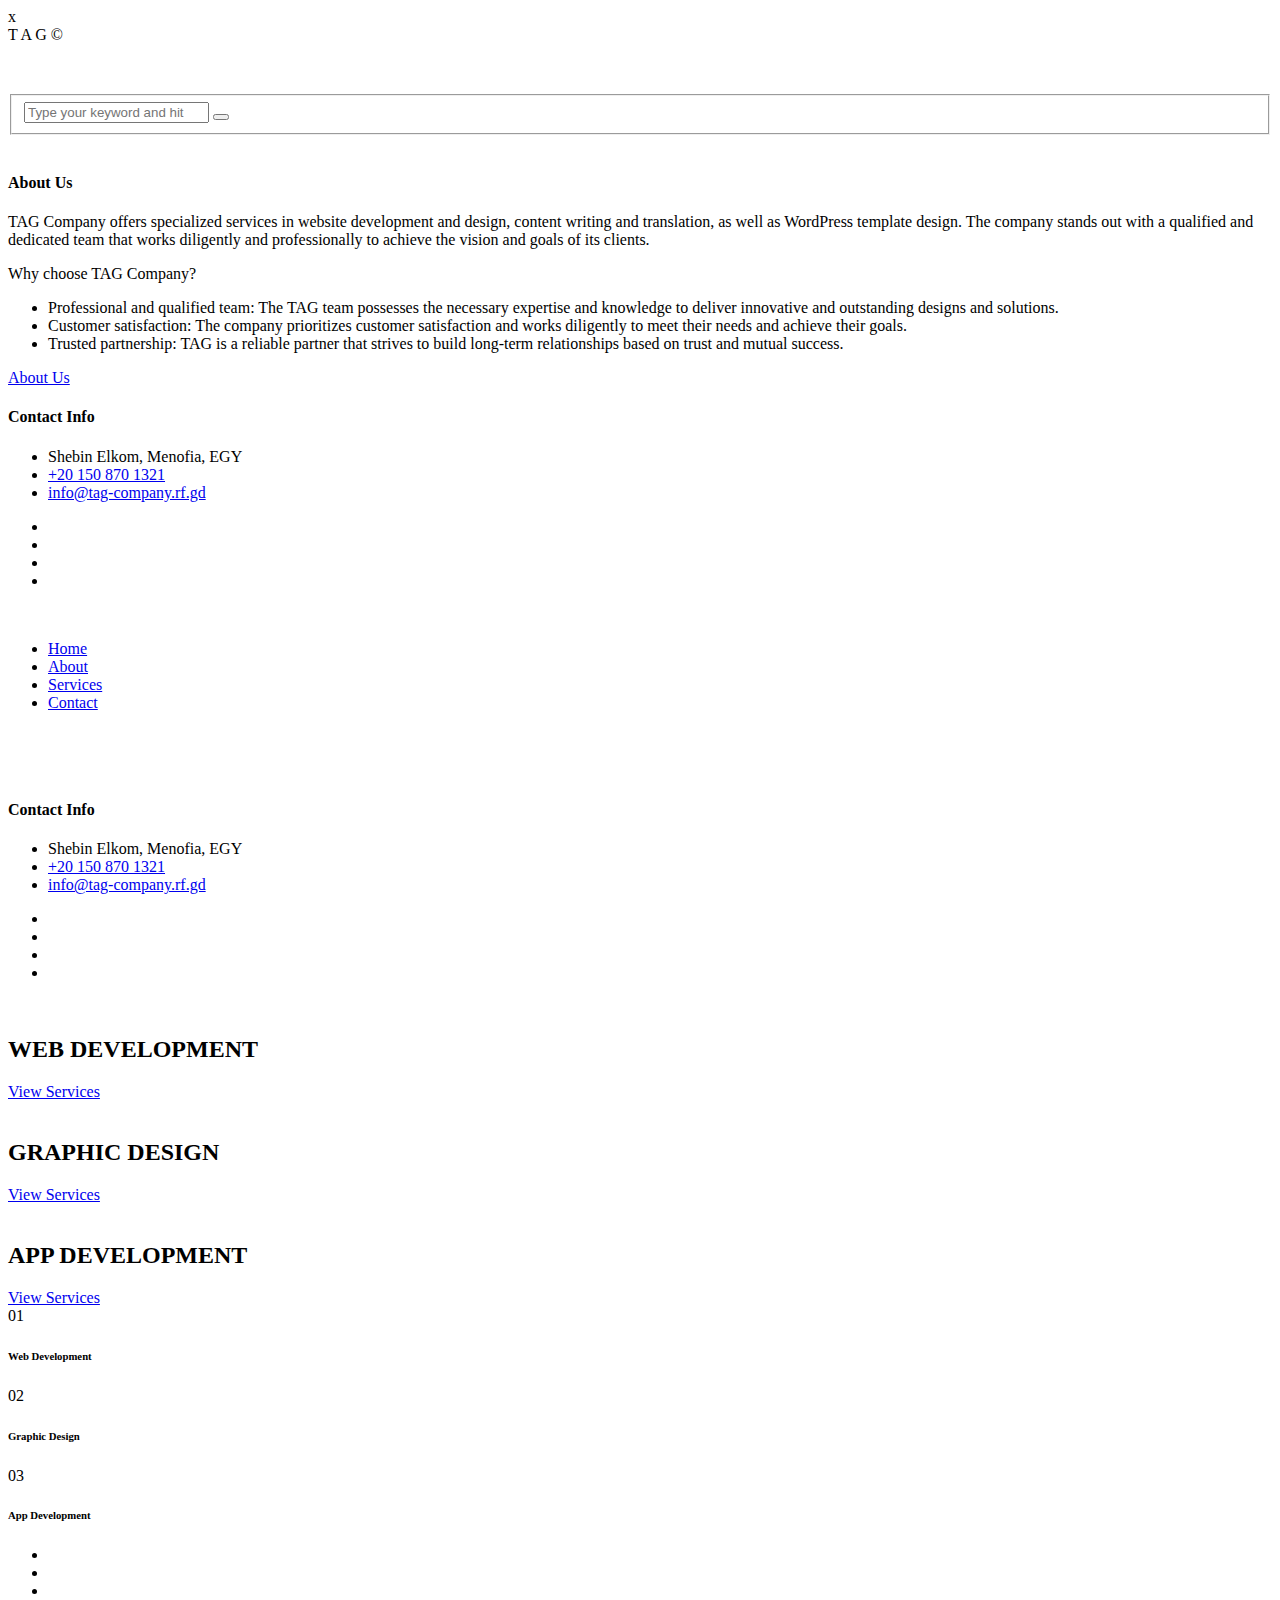
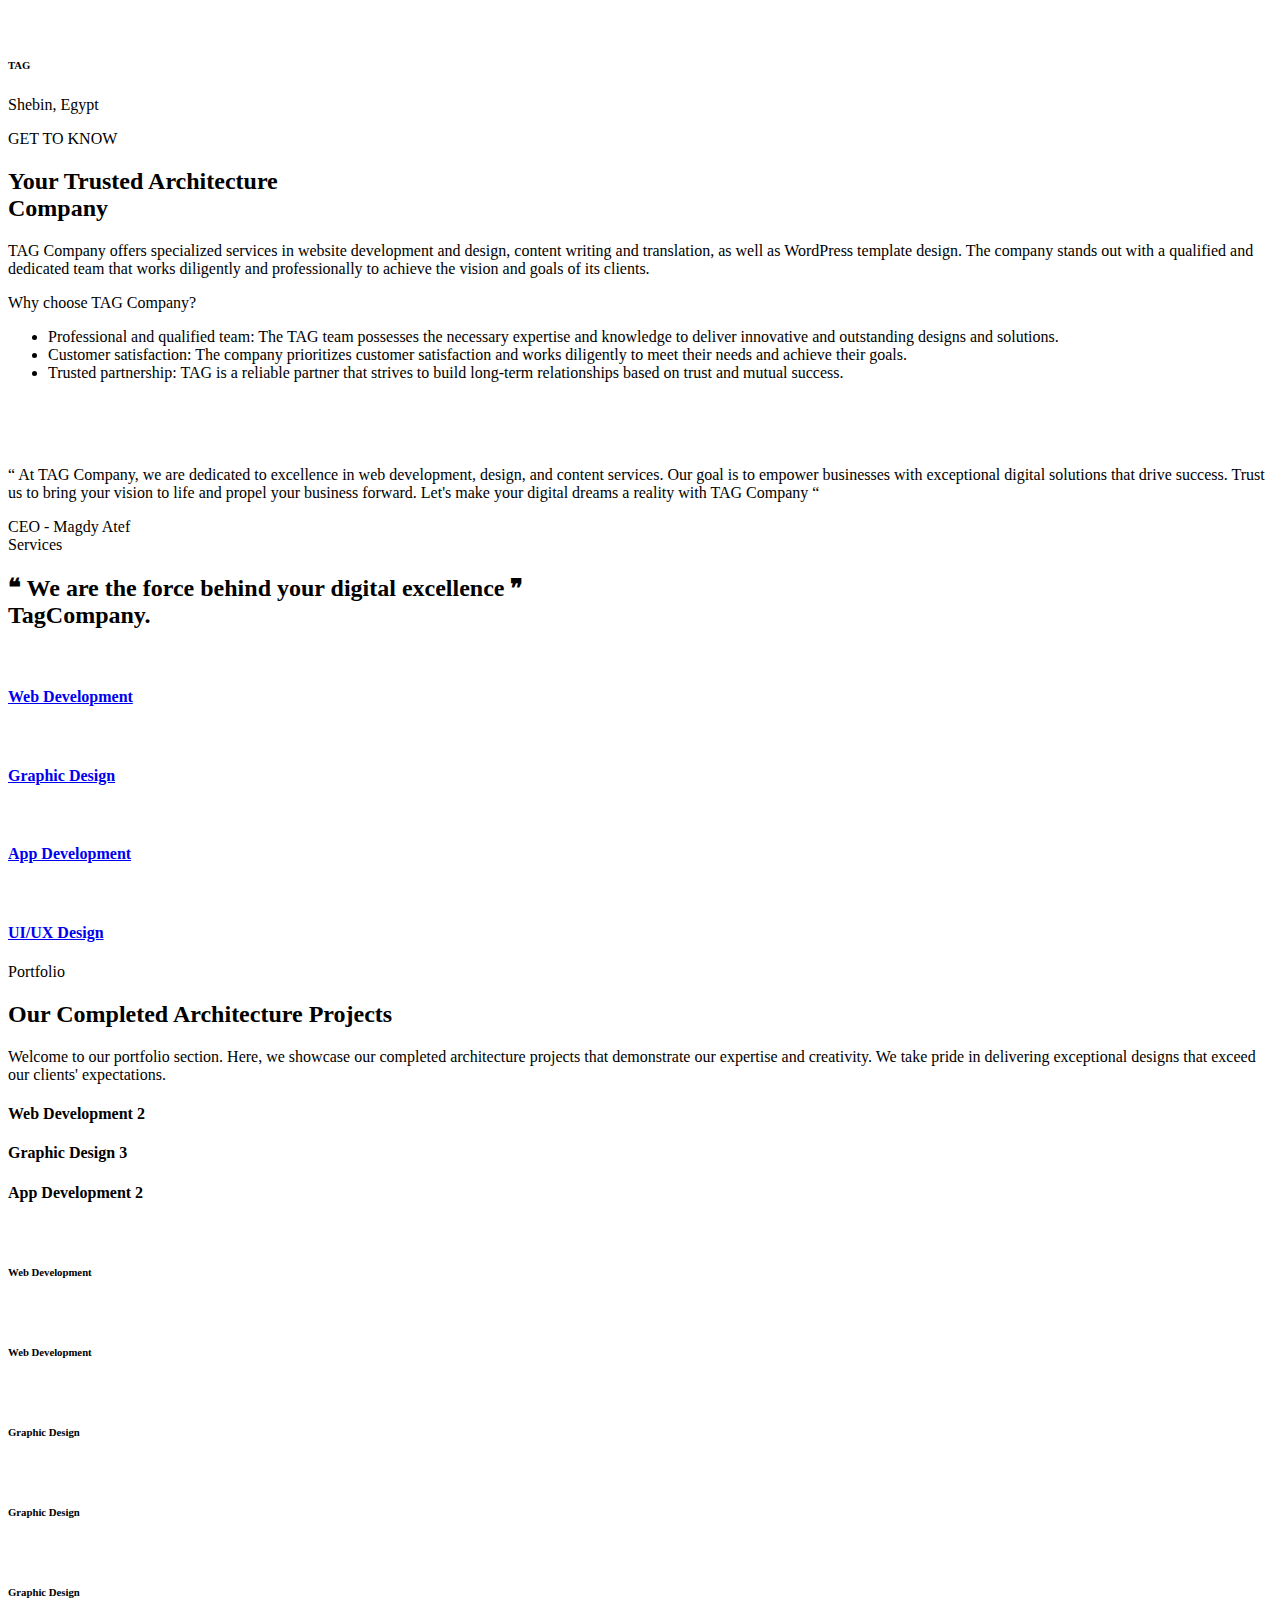
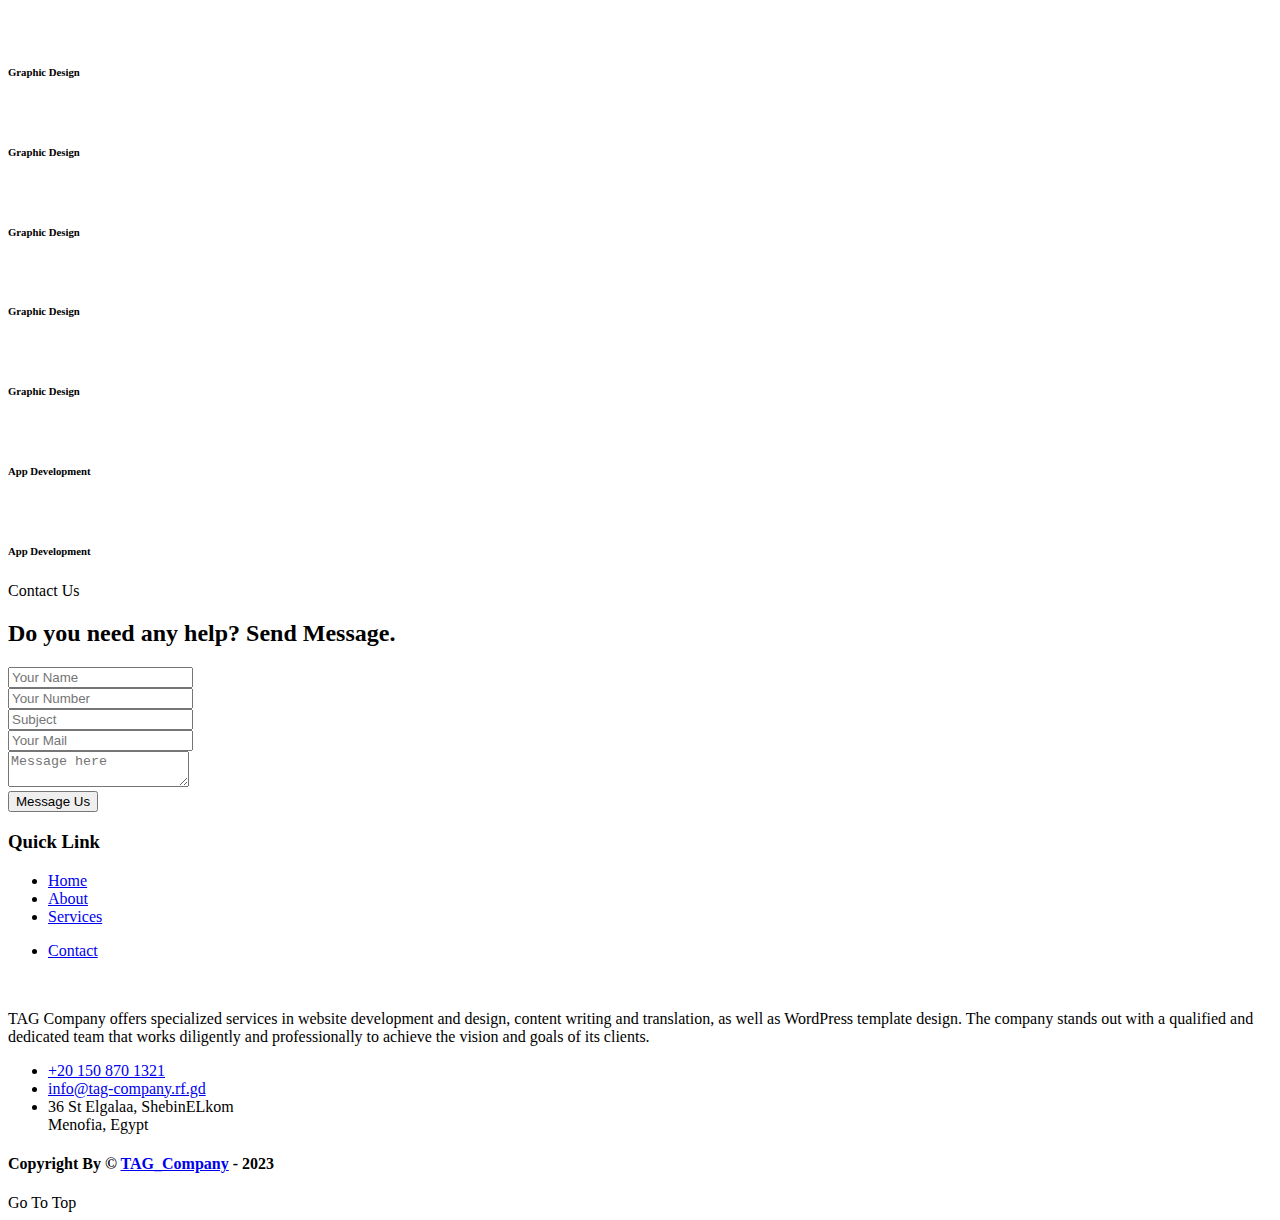
==== index.html @ 13097e3d "Add files via upload" ====
<!DOCTYPE html>
<html lang="en">
  <head>
    <meta charset="utf-8" />
    <meta http-equiv="X-UA-Compatible" content="IE=edge" />
    <meta
      name="viewport"
      content="width=device-width, initial-scale=1.0, maximum-scale=1.0, user-scalable=0"
    />

    <title>TAG - Programming Company</title>

    <!-- Fav Icon -->
    <link rel="icon" href="assets/images/favicon.png" type="image" />

    <!-- Google Fonts -->
    <link
      href="https://fonts.googleapis.com/css2?family=Oswald:wght@300;400;500;600;700&display=swap"
      rel="stylesheet"
    />
    <link
      href="https://fonts.googleapis.com/css2?family=Poppins:ital,wght@0,300;0,400;0,500;0,600;0,700;0,800;0,900;1,300;1,400;1,500;1,600;1,700;1,800;1,900&display=swap"
      rel="stylesheet"
    />

    <!-- Stylesheets -->
    <link href="assets/css/font-awesome-all.css" rel="stylesheet" />
    <link href="assets/css/flaticon.css" rel="stylesheet" />
    <link href="assets/css/owl.css" rel="stylesheet" />
    <link href="assets/css/bootstrap.css" rel="stylesheet" />
    <link href="assets/css/jquery.fancybox.min.css" rel="stylesheet" />
    <link href="assets/css/animate.css" rel="stylesheet" />
    <link href="assets/css/nice-select.css" rel="stylesheet" />
    <link href="assets/css/color.css" rel="stylesheet" />
    <link href="assets/css/elpath.css" rel="stylesheet" />
    <link href="assets/css/responsive.css" rel="stylesheet" />
    <link href="assets/css/style.css" rel="stylesheet" />
  </head>

  <!-- page wrapper -->
  <body>
    <div class="boxed_wrapper">
      <!-- mouse-pointer -->
      <div class="mouse-pointer" id="mouse-pointer"></div>
      <!-- mouse-pointer end -->

      <!-- preloader -->
      <div class="loader-wrap">
        <div class="preloader">
          <div class="preloader-close">x</div>
          <div id="handle-preloader" class="handle-preloader">
            <div class="animation-preloader">
              <div class="spinner"></div>
              <div class="txt-loading">
                <span data-text-preloader="T" class="letters-loading"> T </span>
                <span data-text-preloader="A" class="letters-loading"> A </span>
                <span data-text-preloader="G" class="letters-loading"> G </span>
                <span data-text-preloader="&copy;" class="letters-loading">
                  &copy;
                </span>
              </div>
            </div>
          </div>
        </div>
      </div>
      <!-- preloader end -->

      <!--Search Popup-->
      <div id="search-popup" class="search-popup">
        <div class="popup-inner">
          <div class="upper-box clearfix">
            <figure class="logo-box pull-left">
              <a href="index.html"
                ><img src="assets/images/logo.png" alt=""
              /></a>
            </figure>
            <div class="close-search pull-right">
              <span class="far fa-times"></span>
            </div>
          </div>
          <div class="overlay-layer"></div>
          <div class="auto-container">
            <div class="search-form">
              <form method="post" action="index.html">
                <div class="form-group">
                  <fieldset>
                    <input
                      type="search"
                      class="form-control"
                      name="search-input"
                      value=""
                      placeholder="Type your keyword and hit"
                      required
                    />
                    <button type="submit"><i class="far fa-search"></i></button>
                  </fieldset>
                </div>
              </form>
            </div>
          </div>
        </div>
      </div>

      <!-- sidebar cart item -->
      <div class="xs-sidebar-group info-group info-sidebar">
        <div class="xs-overlay xs-bg-black"></div>
        <div class="xs-overlay xs-overlay-2 xs-bg-black"></div>
        <div class="xs-overlay xs-overlay-3 xs-bg-black"></div>
        <div class="xs-overlay xs-overlay-4 xs-bg-black"></div>
        <div class="xs-overlay xs-overlay-5 xs-bg-black"></div>
        <div class="xs-sidebar-widget">
          <div class="sidebar-widget-container">
            <div class="widget-heading">
              <a href="#" class="close-side-widget"
                ><i class="fa fa-times"></i
              ></a>
            </div>
            <div class="sidebar-textwidget">
              <div class="sidebar-info-contents">
                <div class="content-inner">
                  <div class="logo">
                    <a href="index.html"
                      ><img src="assets/images/logo.png" alt=""
                    /></a>
                  </div>
                  <div class="content-box">
                    <h4>About Us</h4>
                    <p>
                      TAG Company offers specialized services in website
                      development and design, content writing and translation,
                      as well as WordPress template design. The company stands
                      out with a qualified and dedicated team that works
                      diligently and professionally to achieve the vision and
                      goals of its clients.
                    </p>
                    <p class="paraChoose">Why choose TAG Company?</p>
                    <ul class="list_choose">
                      <li class="list_choose_li">
                        Professional and qualified team: The TAG team possesses
                        the necessary expertise and knowledge to deliver
                        innovative and outstanding designs and solutions.
                      </li>
                      <li class="list_choose_li">
                        Customer satisfaction: The company prioritizes customer
                        satisfaction and works diligently to meet their needs
                        and achieve their goals.
                      </li>
                      <li class="list_choose_li">
                        Trusted partnership: TAG is a reliable partner that
                        strives to build long-term relationships based on trust
                        and mutual success.
                      </li>
                    </ul>
                    <a href="about.html" class="theme-btn btn-one">About Us</a>
                  </div>
                  <div class="contact-info">
                    <h4>Contact Info</h4>
                    <ul>
                      <li>Shebin Elkom, Menofia, EGY</li>
                      <li><a href="tel:+201508701321">+20 150 870 1321</a></li>
                      <li>
                        <a href="mailto:info@tag-company.rf.gd"
                          >info@tag-company.rf.gd</a
                        >
                      </li>
                    </ul>
                  </div>
                  <ul class="social-box">
                    <li class="linkedin">
                      <a
                        href="https://www.linkedin.com/company/tagcompany/"
                        class="fab fa-linkedin-in"
                        target="_blank"
                      ></a>
                    </li>
                    <li class="facebook">
                      <a href="#" class="fab fa-facebook-f"></a>
                    </li>
                    <li class="twitter">
                      <a href="#" class="fab fa-twitter"></a>
                    </li>
                    <li class="youtube">
                      <a href="#" class="fab fa-youtube"></a>
                    </li>
                  </ul>
                </div>
              </div>
            </div>
          </div>
        </div>
      </div>
      <!-- END sidebar widget item -->

      <!-- main header -->
      <header class="main-header header-style-one">
        <!-- header-lower -->
        <div class="header-lower">
          <div class="large-container">
            <div class="outer-box">
              <div class="logo-box">
                <figure class="logo">
                  <a href="index.html"
                    ><img src="assets/images/logo.png" alt=""
                  /></a>
                </figure>
              </div>
              <div class="menu-area">
                <!--Mobile Navigation Toggler-->
                <nav class="main-menu navbar-expand-md navbar-light">
                  <div
                    class="collapse navbar-collapse show clearfix"
                    id="navbarSupportedContent"
                  >
                    <ul class="navigation clearfix">
                      <li class="current"><a href="index.html">Home</a></li>
                      <li><a href="about.html">About</a></li>
                      <li class="dropdown">
                        <a href="service.html">Services</a>
                      </li>
                      <!-- <li><a href="project.html">Projects</a></li> -->
                      <!-- <li><a href="team.html">Our Team</a></li> -->
                      <li><a href="contact.html">Contact</a></li>
                    </ul>
                  </div>
                </nav>
                <div class="menu-right-content">
                  <div class="search-box-outer search-toggler">
                    <i class="icon-1"></i>
                  </div>
                  <div class="nav-btn nav-toggler navSidebar-button">
                    <i class="icon-2"></i>
                  </div>
                  <div class="mobile-nav-toggler">
                    <i class="icon-bar"></i>
                    <i class="icon-bar"></i>
                    <i class="icon-bar"></i>
                  </div>
                </div>
              </div>
            </div>
          </div>
        </div>

        <!--sticky Header-->
        <div class="sticky-header">
          <div class="outer-box">
            <div class="logo-box">
              <figure class="logo">
                <a href="index.html"
                  ><img src="assets/images/logo.png" alt=""
                /></a>
              </figure>
            </div>
            <div class="menu-area clearfix">
              <nav class="main-menu clearfix">
                <!--Keep This Empty / Menu will come through Javascript-->
              </nav>
              <div class="menu-right-content">
                <div class="search-box-outer search-toggler">
                  <i class="icon-1"></i>
                </div>
                <div class="nav-btn nav-toggler navSidebar-button">
                  <i class="icon-2"></i>
                </div>
                <div class="mobile-nav-toggler">
                  <i class="icon-bar"></i>
                  <i class="icon-bar"></i>
                  <i class="icon-bar"></i>
                </div>
              </div>
            </div>
          </div>
        </div>
      </header>
      <!-- main-header end -->

      <!-- Mobile Menu  -->
      <div class="mobile-menu">
        <div class="menu-backdrop"></div>
        <div class="close-btn"><i class="fas fa-times"></i></div>

        <nav class="menu-box">
          <div class="nav-logo">
            <a href="index.html"
              ><img src="assets/images/logo-2.png" alt="" title=""
            /></a>
          </div>
          <div class="menu-outer">
            <!--Here Menu Will Come Automatically Via Javascript / Same Menu as in Header-->
          </div>
          <div class="contact-info">
            <h4>Contact Info</h4>
            <ul>
              <li>Shebin Elkom, Menofia, EGY</li>
              <li><a href="tel:+201508701321">+20 150 870 1321</a></li>
              <li>
                <a href="mailto:info@tag-company.rf.gd">info@tag-company.rf.gd</a>
              </li>
            </ul>
          </div>
          <div class="social-links">
            <ul class="clearfix">
              <li class="linkedin">
                <a
                  href="https://www.linkedin.com/company/tagcompany/"
                  class="fab fa-linkedin-in"
                  target="_blank"
                ></a>
              </li>
              <li>
                <a href="index.html"><span class="fab fa-twitter"></span></a>
              </li>
              <li>
                <a href="index.html"
                  ><span class="fab fa-facebook-square"></span
                ></a>
              </li>
              <li>
                <a href="index.html"><span class="fab fa-youtube"></span></a>
              </li>
            </ul>
          </div>
        </nav>
      </div>
      <!-- End Mobile Menu -->

      <!-- banner-style-one -->
      <!-- banner-section -->
      <section class="banner-section centred">
        <div class="line-shape">
          <div class="line line-3"></div>
          <div class="line line-4"></div>
        </div>
        <div
          class="banner-carousel owl-carousel owl-theme owl-dots-none"
          id="sync1"
        >
          <div class="slide-item">
            <div
              class="image-layer"
              style="background-image: url(assets/images/banner/banner-1.jpg)"
            ></div>
            <div class="auto-container">
              <div class="content-box">
                <div class="icon-box">
                  <img src="assets/images/icons/icon-1.png" alt="" />
                </div>
                <h2>WEB DEVELOPMENT</h2>
                <div class="btn-box">
                  <a href="service.html" class="theme-btn btn-one"
                    >View Services</a
                  >
                </div>
              </div>
            </div>
          </div>
          <div class="slide-item">
            <div
              class="image-layer"
              style="background-image: url(assets/images/banner/banner-2.jpg)"
            ></div>
            <div class="auto-container">
              <div class="content-box">
                <div class="icon-box">
                  <img src="assets/images/icons/icon-1.png" alt="" />
                </div>
                <h2>GRAPHIC DESIGN</h2>
                <div class="btn-box">
                  <a href="service.html" class="theme-btn btn-one"
                    >View Services</a
                  >
                </div>
              </div>
            </div>
          </div>
          <div class="slide-item">
            <div
              class="image-layer"
              style="background-image: url(assets/images/banner/banner-3.jpg)"
            ></div>
            <div class="auto-container">
              <div class="content-box">
                <div class="icon-box">
                  <img src="assets/images/icons/icon-1.png" alt="" />
                </div>
                <h2>APP DEVELOPMENT</h2>
                <div class="btn-box">
                  <a href="service.html" class="theme-btn btn-one"
                    >View Services</a
                  >
                </div>
              </div>
            </div>
          </div>
        </div>

        <div class="banner-thumb-inner clearfix">
          <div
            class="owl-carousel owl-theme owl-dots-none owl-nav-none"
            id="sync2"
          >
            <div class="single-item">
              <span class="count-text">01</span>
              <h6>Web Development</h6>
            </div>
            <div class="single-item">
              <span class="count-text">02</span>
              <h6>Graphic Design</h6>
            </div>
            <div class="single-item">
              <span class="count-text">03</span>
              <h6>App Development</h6>
            </div>
          </div>
        </div>
        <ul class="social-links clearfix">
          <li class="linkedin">
            <a
              href="https://www.linkedin.com/company/tagcompany/"
              class="fab fa-linkedin-in"
              target="_blank"
            ></a>
          </li>
          <li>
            <a href="index.html"><span class="fab fa-twitter"></span></a>
          </li>
          <li>
            <a href="index.html"
              ><span class="fab fa-facebook-square"></span
            ></a>
          </li>
        </ul>
      </section>
      <!-- banner-section end -->

      <!-- about-section -->
      <section class="about-section">
        <div
          class="shape-layer float-bob-y"
          style="background-image: url(assets/images/shape/shape-2.png)"
        ></div>
        <div class="line-shape">
          <div class="line line-1"></div>
          <div class="line line-2"></div>
          <div class="line line-3"></div>
          <div class="line line-4"></div>
        </div>
        <div class="large-container">
          <div class="row align-items-center clearfix">
            <div
              class="col-lg-5 offset-lg-1 col-md-8 offset-md-2 col-sm-8 offset-sm-2 image-column"
            >
              <div data-animation-box class="image-box p_relative d_block">
                <figure
                  data-animation-text
                  class="overlay-anim-white-bg image p_relative d_block"
                  data-animation="overlay-animation"
                >
                  <img src="assets/images/resource/about-1.png" alt="" />
                </figure>
                <div class="text-inner">
                  <h6>TAG</h6>
                  <p>Shebin, Egypt</p>
                </div>
              </div>
            </div>
            <div
              class="col-lg-5 offset-lg-1 col-md-8 offset-md-2 col-sm-8 offset-sm-2 content-column"
            >
              <div class="content-box p_relative mr_50">
                <div class="sec-title">
                  <span class="sub-title">GET TO KNOW</span>
                  <h2>
                    Your Trusted <span>Architecture <br />Company</span>
                  </h2>
                </div>
                <div class="text">
                  <p>
                    TAG Company offers specialized services in website
                    development and design, content writing and translation, as
                    well as WordPress template design. The company stands out
                    with a qualified and dedicated team that works diligently
                    and professionally to achieve the vision and goals of its
                    clients.
                  </p>
                  <p class="paraChoose">Why choose TAG Company?</p>
                  <ul class="list_choose">
                    <li class="list_choose_li">
                      Professional and qualified team: The TAG team possesses
                      the necessary expertise and knowledge to deliver
                      innovative and outstanding designs and solutions.
                    </li>
                    <li class="list_choose_li">
                      Customer satisfaction: The company prioritizes customer
                      satisfaction and works diligently to meet their needs and
                      achieve their goals.
                    </li>
                    <li class="list_choose_li">
                      Trusted partnership: TAG is a reliable partner that
                      strives to build long-term relationships based on trust
                      and mutual success.
                    </li>
                  </ul>
                </div>
                <div class="author-box p_relative d_block">
                  <div class="quote-box">
                    <img src="assets/images/icons/icon-1.svg" alt="" />
                  </div>
                  <div class="inner">
                    <figure class="author-thumb">
                      <img src="assets/images/resource/author-1.png" alt="" />
                    </figure>
                    <p>
                      “ At TAG Company, we are dedicated to excellence in web
                      development, design, and content services. Our goal is to
                      empower businesses with exceptional digital solutions that
                      drive success. Trust us to bring your vision to life and
                      propel your business forward. Let's make your digital
                      dreams a reality with TAG Company “
                    </p>
                    <div class="designation">CEO - <span>Magdy Atef</span></div>
                  </div>
                </div>
              </div>
            </div>
          </div>
        </div>
      </section>
      <!-- about-section end -->

      <!-- service-section -->
      <section class="service-section centred">
        <div class="line-shape">
          <div class="line line-1"></div>
          <div class="line line-2"></div>
          <div class="line line-3"></div>
          <div class="line line-4"></div>
        </div>
        <!-- service-style-two -->
        <section class="service-style-two centred">
            <div class="bg-layer parallax-bg" data-parallax='{"y": 100}' style="background-image: url(assets/images/background/service-bg.png);"></div>
            <div class="large-container">
                <div class="sec-title">
                    <span class="sub-title">Services</span>
                    <h2>❝ We are the force behind your digital excellence ❞<br><span> TagCompany</span>.</h2>
                </div>
                <div class="row clearfix">
                    <div class="col-lg-3 col-md-6 col-sm-12 service-block">
                        <div class="service-block-one wow slideInUp animated" data-wow-delay="00ms" data-wow-duration="1500ms">
                            <a href="service.html" class="inner-box">
                                <div class="icon-box"><img src="assets/images/icons/icon-2.png" alt=""></div>
                                <h4>Web Development</h4>
                            </a>
                        </div>
                    </div>
                    <div class="col-lg-3 col-md-6 col-sm-12 service-block">
                        <div class="service-block-one wow slideInUp animated" data-wow-delay="200ms" data-wow-duration="1500ms">
                            <a href="service.html" class="inner-box">
                                <div class="icon-box"><img src="assets/images/icons/icon-3.png" alt=""></div>
                                <h4>Graphic Design</h4>
                            </a>
                        </div>
                    </div>
                    <div class="col-lg-3 col-md-6 col-sm-12 service-block">
                        <div class="service-block-one wow slideInUp animated" data-wow-delay="400ms" data-wow-duration="1500ms">
                            <a href="service.html" class="inner-box">
                                <div class="icon-box"><img src="assets/images/icons/icon-4.png" alt=""></div>
                                <h4>App Development</h4>
                            </a>
                        </div>
                    </div>
                    <div class="col-lg-3 col-md-6 col-sm-12 service-block">
                        <div class="service-block-one wow slideInUp animated" data-wow-delay="600ms" data-wow-duration="1500ms">
                            <a href="service.html" class="inner-box">
                                <div class="icon-box"><img src="assets/images/icons/icon-5.png" alt=""></div>
                                <h4>UI/UX Design</h4>
                            </a>
                        </div>
                    </div>
                </div>
            </div>
        </section>
        <!-- service-style-two end -->
      </section>
      <!-- service-section end -->

      <!-- project-style-two -->
      <section class="project-style-two">
        <div class="line-shape">
          <div class="line line-1"></div>
          <div class="line line-2"></div>
          <div class="line line-3"></div>
          <div class="line line-4"></div>
        </div>
        <div class="large-container">
          <div class="project-tab">
            <div class="row clearfix">
              <div class="col-lg-4 col-md-12 col-sm-12 title-column">
                <div class="title-inner">
                  <div class="sec-title">
                    <span class="sub-title">Portfolio</span>
                    <h2>Our Completed <span>Architecture Projects</span></h2>
                    <p>
                      Welcome to our portfolio section. Here, we showcase our
                      completed architecture projects that demonstrate our
                      expertise and creativity. We take pride in delivering
                      exceptional designs that exceed our clients' expectations.
                    </p>
                  </div>
                  <div class="tab-btn-box">
                    <div class="tab-btns product-tab-btns clearfix">
                      <div class="p-tab-btn active-btn" data-tab="#tab-1">
                        <h4>Web Development <span>2</span></h4>
                      </div>
                      <div class="p-tab-btn" data-tab="#tab-2">
                        <h4>Graphic Design <span>3</span></h4>
                      </div>
                      <div class="p-tab-btn" data-tab="#tab-3">
                        <h4>App Development <span>2</span></h4>
                      </div>
                    </div>
                  </div>
                </div>
              </div>
              <div class="col-lg-8 col-md-12 col-sm-12">
                <div class="p-tabs-content">
                  <div class="p-tab active-tab" id="tab-1">
                    <div
                      class="two-item-carousel owl-carousel owl-theme owl-dots-none nav-style-one"
                    >
                      <div class="project-block-two">
                        <div class="inner-box">
                          <figure class="image-box">
                            <img
                              src="assets/images/project/project-6.png"
                              alt=""
                            />
                          </figure>
                          <div class="text">
                            <h6>Web Development</h6>
                          </div>
                        </div>
                      </div>
                      <div class="project-block-two">
                        <div class="inner-box">
                          <figure class="image-box">
                            <img
                              src="assets/images/project/project-7.png"
                              alt=""
                            />
                          </figure>
                          <div class="text">
                            <h6>Web Development</h6>
                          </div>
                        </div>
                      </div>
                    </div>
                  </div>
                  <div class="p-tab" id="tab-2">
                    <div
                      class="two-item-carousel owl-carousel owl-theme owl-dots-none nav-style-one"
                    >
                      <div class="project-block-two">
                        <div class="inner-box">
                          <figure class="image-box">
                            <img
                              src="assets/images/project/project-logo-1.png"
                              alt=""
                            />
                          </figure>
                          <div class="text">
                            <h6>Graphic Design</h6>
                          </div>
                        </div>
                      </div>
                      <div class="project-block-two">
                        <div class="inner-box">
                          <figure class="image-box">
                            <img
                              src="assets/images/project/project-logo-2.png"
                              alt=""
                            />
                          </figure>
                          <div class="text">
                            <h6>Graphic Design</h6>
                          </div>
                        </div>
                      </div>
                      <div class="project-block-two">
                        <div class="inner-box">
                          <figure class="image-box">
                            <img
                              src="assets/images/project/project-logo-3.png"
                              alt=""
                            />
                          </figure>
                          <div class="text">
                            <h6>Graphic Design</h6>
                          </div>
                        </div>
                      </div>
                      <div class="project-block-two">
                        <div class="inner-box">
                          <figure class="image-box">
                            <img
                              src="assets/images/project/project-logo-4.png"
                              alt=""
                            />
                          </figure>
                          <div class="text">
                            <h6>Graphic Design</h6>
                          </div>
                        </div>
                      </div>
                      <div class="project-block-two">
                        <div class="inner-box">
                          <figure class="image-box">
                            <img
                              src="assets/images/project/project-logo-5.png"
                              alt=""
                            />
                          </figure>
                          <div class="text">
                            <h6>Graphic Design</h6>
                          </div>
                        </div>
                      </div>
                      <div class="project-block-two">
                        <div class="inner-box">
                          <figure class="image-box">
                            <img
                              src="assets/images/project/project-logo-6.png"
                              alt=""
                            />
                          </figure>
                          <div class="text">
                            <h6>Graphic Design</h6>
                          </div>
                        </div>
                      </div>
                      <div class="project-block-two">
                        <div class="inner-box">
                          <figure class="image-box">
                            <img
                              src="assets/images/project/project-logo-7.png"
                              alt=""
                            />
                          </figure>
                          <div class="text">
                            <h6>Graphic Design</h6>
                          </div>
                        </div>
                      </div>
                      <div class="project-block-two">
                        <div class="inner-box">
                          <figure class="image-box">
                            <img
                              src="assets/images/project/project-logo-8.png"
                              alt=""
                            />
                          </figure>
                          <div class="text">
                            <h6>Graphic Design</h6>
                          </div>
                        </div>
                      </div>
                    </div>
                  </div>
                  <div class="p-tab" id="tab-3">
                    <div
                      class="two-item-carousel owl-carousel owl-theme owl-dots-none nav-style-one"
                    >
                      <div class="project-block-two">
                        <div class="inner-box">
                          <figure class="image-box">
                            <img
                              src="assets/images/project/project-11.png"
                              alt=""
                            />
                          </figure>
                          <div class="text">
                            <h6>App Development</h6>
                          </div>
                        </div>
                      </div>
                      <div class="project-block-two">
                        <div class="inner-box">
                          <figure class="image-box">
                            <img
                              src="assets/images/project/project-12.png"
                              alt=""
                            />
                          </figure>
                          <div class="text">
                            <h6>App Development</h6>
                          </div>
                        </div>
                      </div>
                    </div>
                  </div>
                </div>
              </div>
            </div>
          </div>
        </div>
      </section>
      <!-- project-style-two end -->

      <!-- news-section -->
      <!-- <section class="news-section">
            <div class="line-shape">
                <div class="line line-1"></div>
                <div class="line line-2"></div>
                <div class="line line-3"></div>
                <div class="line line-4"></div>
            </div>
            <div class="large-container">
                <div class="inner-container">
                    <div class="sec-title centred">
                        <span class="sub-title">Blogs</span>
                        <h2>Our Latest <span>Project</span></h2>
                    </div>
                    <div class="row clearfix">
                        <div class="col-lg-6 col-md-6 col-sm-12 news-block">
                            <div class="news-block-two">
                                <div class="inner-box">
                                    <figure class="image-box"><a href="blog-details.html"><img src="assets/images/news/news-1.jpg" alt=""></a></figure>
                                    <div class="content-box">
                                        <ul class="post-info clearfix">
                                            <li><i class="icon-16"></i><a href="blog-details.html">Author &nbsp;,</a></li>
                                            <li>12/12/2022</li>
                                        </ul>
                                        <h3><a href="blog-details.html">A Brief History on the Beginnings of Modern Architecture</a></h3>
                                        <p>Penatibus turpis vel eget cursus ut et. Lacus velit, venenatis eu morbi egestas amet, nunc. Ut sem libero sed nisl tincidunt tristique egestas non vitae. Pulvinar quis duis leo in quis arcu enim.</p>
                                    </div>
                                </div>
                            </div>
                        </div>
                        <div class="col-lg-6 col-md-6 col-sm-12 news-block">
                            <div class="news-block-two">
                                <div class="inner-box">
                                    <figure class="image-box"><a href="blog-details.html"><img src="assets/images/news/news-2.jpg" alt=""></a></figure>
                                    <div class="content-box">
                                        <ul class="post-info clearfix">
                                            <li><i class="icon-16"></i><a href="blog-details.html">Author &nbsp;,</a></li>
                                            <li>11/12/2022</li>
                                        </ul>
                                        <h3><a href="blog-details.html">Electric Feel And Of Other Things Lacinia eget consecte sed convallis.</a></h3>
                                        <p>Penatibus turpis vel eget cursus ut et. Lacus velit, venenatis eu morbi egestas amet, nunc. Ut sem libero sed nisl tincidunt tristique egestas non vitae. Pulvinar quis duis leo in quis arcu enim.</p>
                                    </div>
                                </div>
                            </div>
                        </div>
                    </div>
                </div>
            </div>
        </section> -->
      <!-- news-section end -->

      <!-- main-footer -->
      <footer class="main-footer style-two">
        <div
          class="pattern-layer"
          style="background-image: url(assets/images/shape/shape-6.png)"
        ></div>
        <div class="large-container">
          <div class="widget-section">
            <div class="row clearfix">
              <div class="col-lg-4 col-md-12 col-sm-12 footer-column">
                <div class="subscribe-widget footer-widget">
                  <div class="sec-title">
                    <span class="sub-title">Contact Us</span>
                    <h2>Do you need any help? Send Message.</h2>
                  </div>
                  <div class="form-inner">
                    <form action="#" method="">
                      <div class="row clearfix">
                        <div class="col-lg-12 col-md-12 col-sm-12 form-group">
                          <input
                            type="text"
                            name="name"
                            placeholder="Your Name"
                            required=""
                          />
                        </div>
                        <div class="col-lg-6 col-md-12 col-sm-12 form-group">
                          <input
                            type="text"
                            name="phone"
                            placeholder="Your Number"
                            required=""
                          />
                        </div>
                        <div class="col-lg-6 col-md-12 col-sm-12 form-group">
                          <input
                            type="text"
                            name="subject"
                            placeholder="Subject"
                            required=""
                          />
                        </div>
                        <div class="col-lg-12 col-md-12 col-sm-12 form-group">
                          <input
                            type="email"
                            name="email"
                            placeholder="Your Mail"
                            required=""
                          />
                        </div>
                        <div class="col-lg-12 col-md-12 col-sm-12 form-group">
                          <textarea
                            name="message"
                            placeholder="Message here"
                          ></textarea>
                        </div>
                        <div class="col-lg-12 col-md-12 col-sm-12 form-group">
                          <button type="submit" class="theme-btn btn-one">
                            Message Us
                          </button>
                        </div>
                      </div>
                    </form>
                  </div>
                </div>
              </div>
              <div class="col-lg-4 col-md-12 col-sm-12 footer-column">
                <div class="links-widget footer-widget">
                  <div class="widget-title">
                    <h3>Quick Link</h3>
                  </div>
                  <div class="widget-content">
                    <div class="row clearfix">
                      <div class="col-lg-6 col-md-6 col-sm-12 list-column">
                        <ul class="links-list clearfix">
                          <li><a href="#">Home</a></li>
                          <li><a href="about.html">About</a></li>
                          <li><a href="service.html">Services</a></li>
                        </ul>
                      </div>
                      <div class="col-lg-6 col-md-6 col-sm-12 list-column">
                        <ul class="links-list clearfix">
                          <li><a href="contact.html">Contact</a></li>
                        </ul>
                      </div>
                    </div>
                  </div>
                </div>
              </div>
              <div class="col-lg-4 col-md-12 col-sm-12 footer-column">
                <div class="contact-widget footer-widget">
                  <figure class="footer-logo">
                    <a href="#"><img src="assets/images/logo.png" alt="" /></a>
                  </figure>
                  <div class="text">
                    <p>
                      TAG Company offers specialized services in website
                      development and design, content writing and translation,
                      as well as WordPress template design. The company stands
                      out with a qualified and dedicated team that works
                      diligently and professionally to achieve the vision and
                      goals of its clients.
                    </p>
                  </div>
                  <div class="widget-content">
                    <ul class="info-list clearfix">
                      <li>
                        <i class="icon-17"></i
                        ><a href="tel:+201508701321">+20 150 870 1321</a>
                      </li>
                      <li>
                        <i class="icon-18"></i
                        ><a href="mailto:info@tag-company.rf.gd"
                          >info@tag-company.rf.gd</a
                        >
                      </li>
                      <li>
                        <i class="far fa-map-marker-alt"></i>36 St Elgalaa,
                        ShebinELkom <br />Menofia, Egypt
                      </li>
                    </ul>
                  </div>
                  <div class="copyright">
                    <h4>
                      Copyright By &copy;
                      <a
                        href="https://www.linkedin.com/company/tagcompany/"
                        target="_blank"
                        >TAG_Company</a
                      >
                      - 2023
                    </h4>
                  </div>
                </div>
              </div>
            </div>
          </div>
        </div>
      </footer>
      <!-- main-footer end -->

      <!--Scroll to top-->
      <div class="scroll-to-top">
        <div>
          <div class="scroll-top-inner">
            <div class="scroll-bar">
              <div class="bar-inner"></div>
            </div>
            <div class="scroll-bar-text">Go To Top</div>
          </div>
        </div>
      </div>
      <!-- Scroll to top end -->
    </div>

    <!-- jequery plugins -->
    <script src="assets/js/jquery.js"></script>
    <script src="assets/js/popper.min.js"></script>
    <script src="assets/js/bootstrap.min.js"></script>
    <script src="assets/js/owl.js"></script>
    <script src="assets/js/wow.js"></script>
    <script src="assets/js/validation.js"></script>
    <script src="assets/js/jquery.fancybox.js"></script>
    <script src="assets/js/appear.js"></script>
    <script src="assets/js/scrollbar.js"></script>
    <script src="assets/js/nav-tool.js"></script>
    <script src="assets/js/plugins.js"></script>
    <script src="assets/js/jquery.lettering.min.js"></script>
    <script src="assets/js/jquery.circleType.js"></script>

    <!-- main-js -->
    <script src="assets/js/script.js"></script>
  </body>
  <!-- End of .page_wrapper -->
</html>
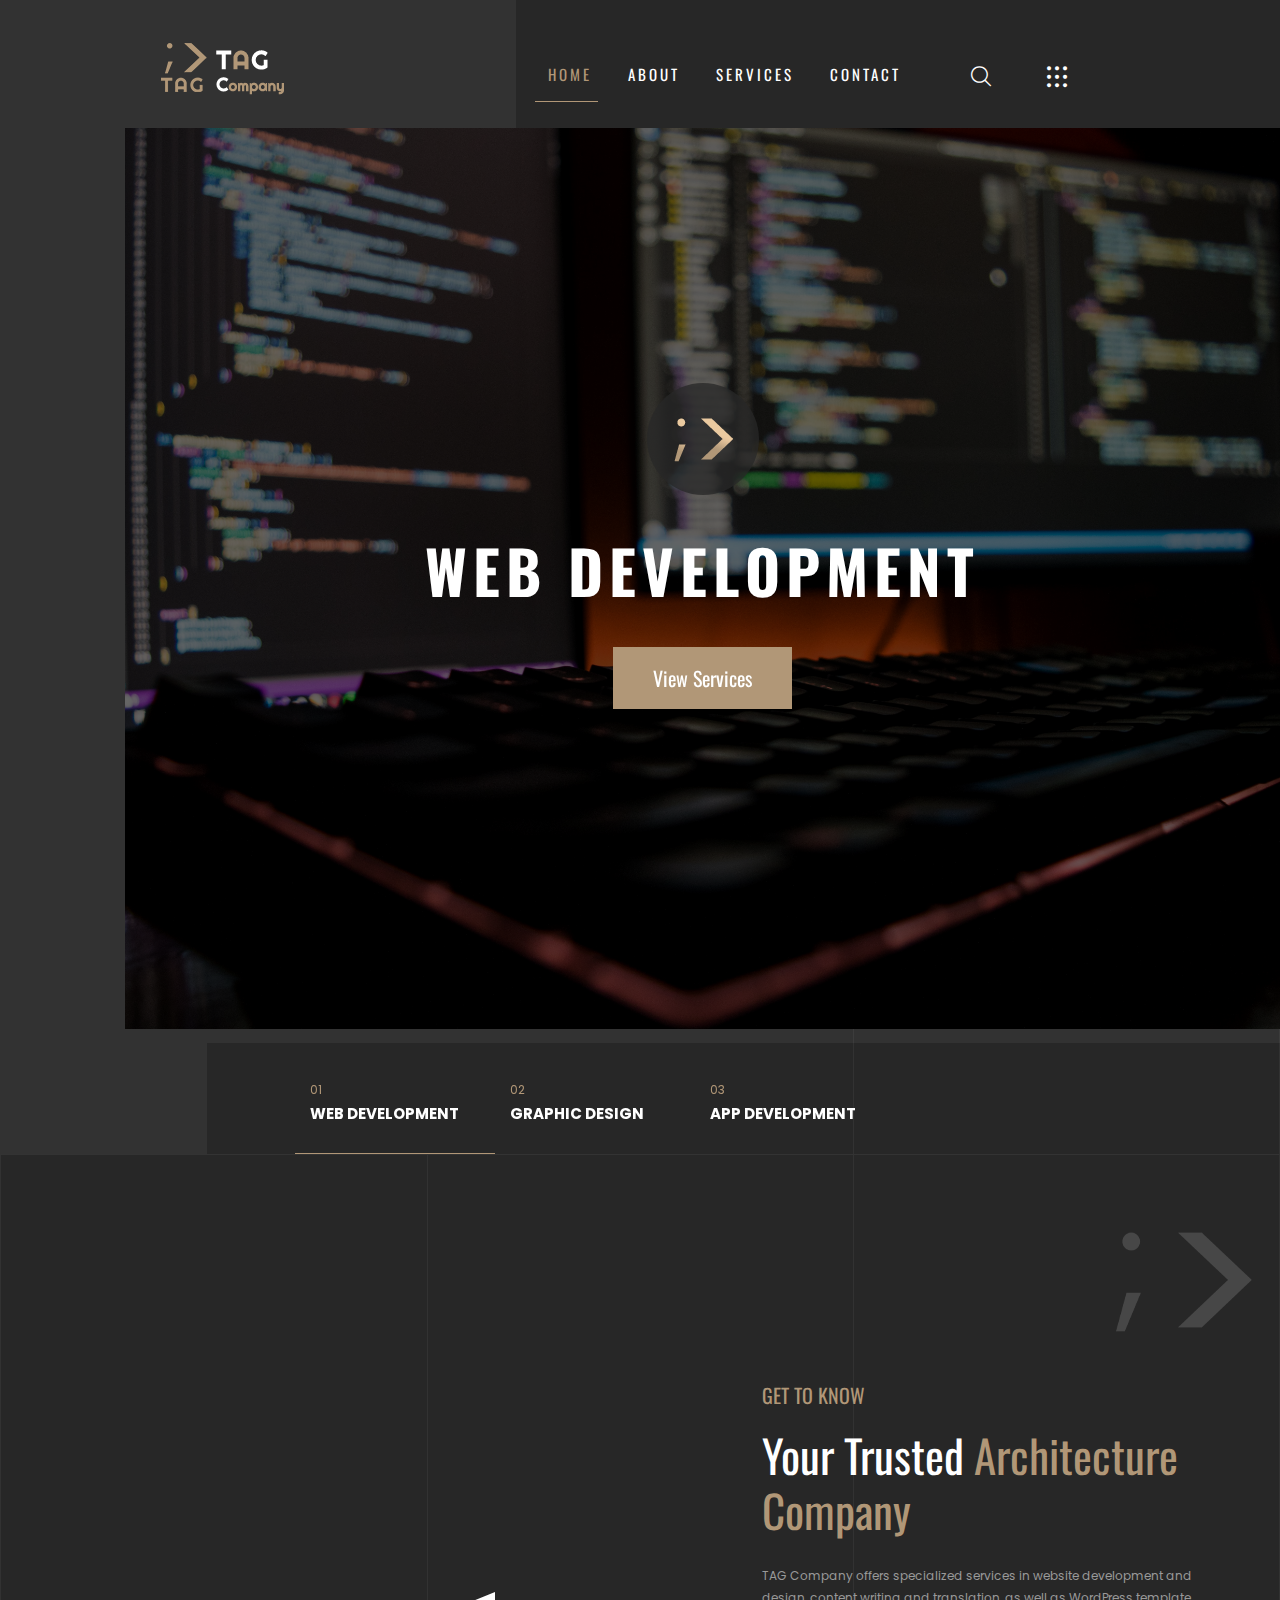
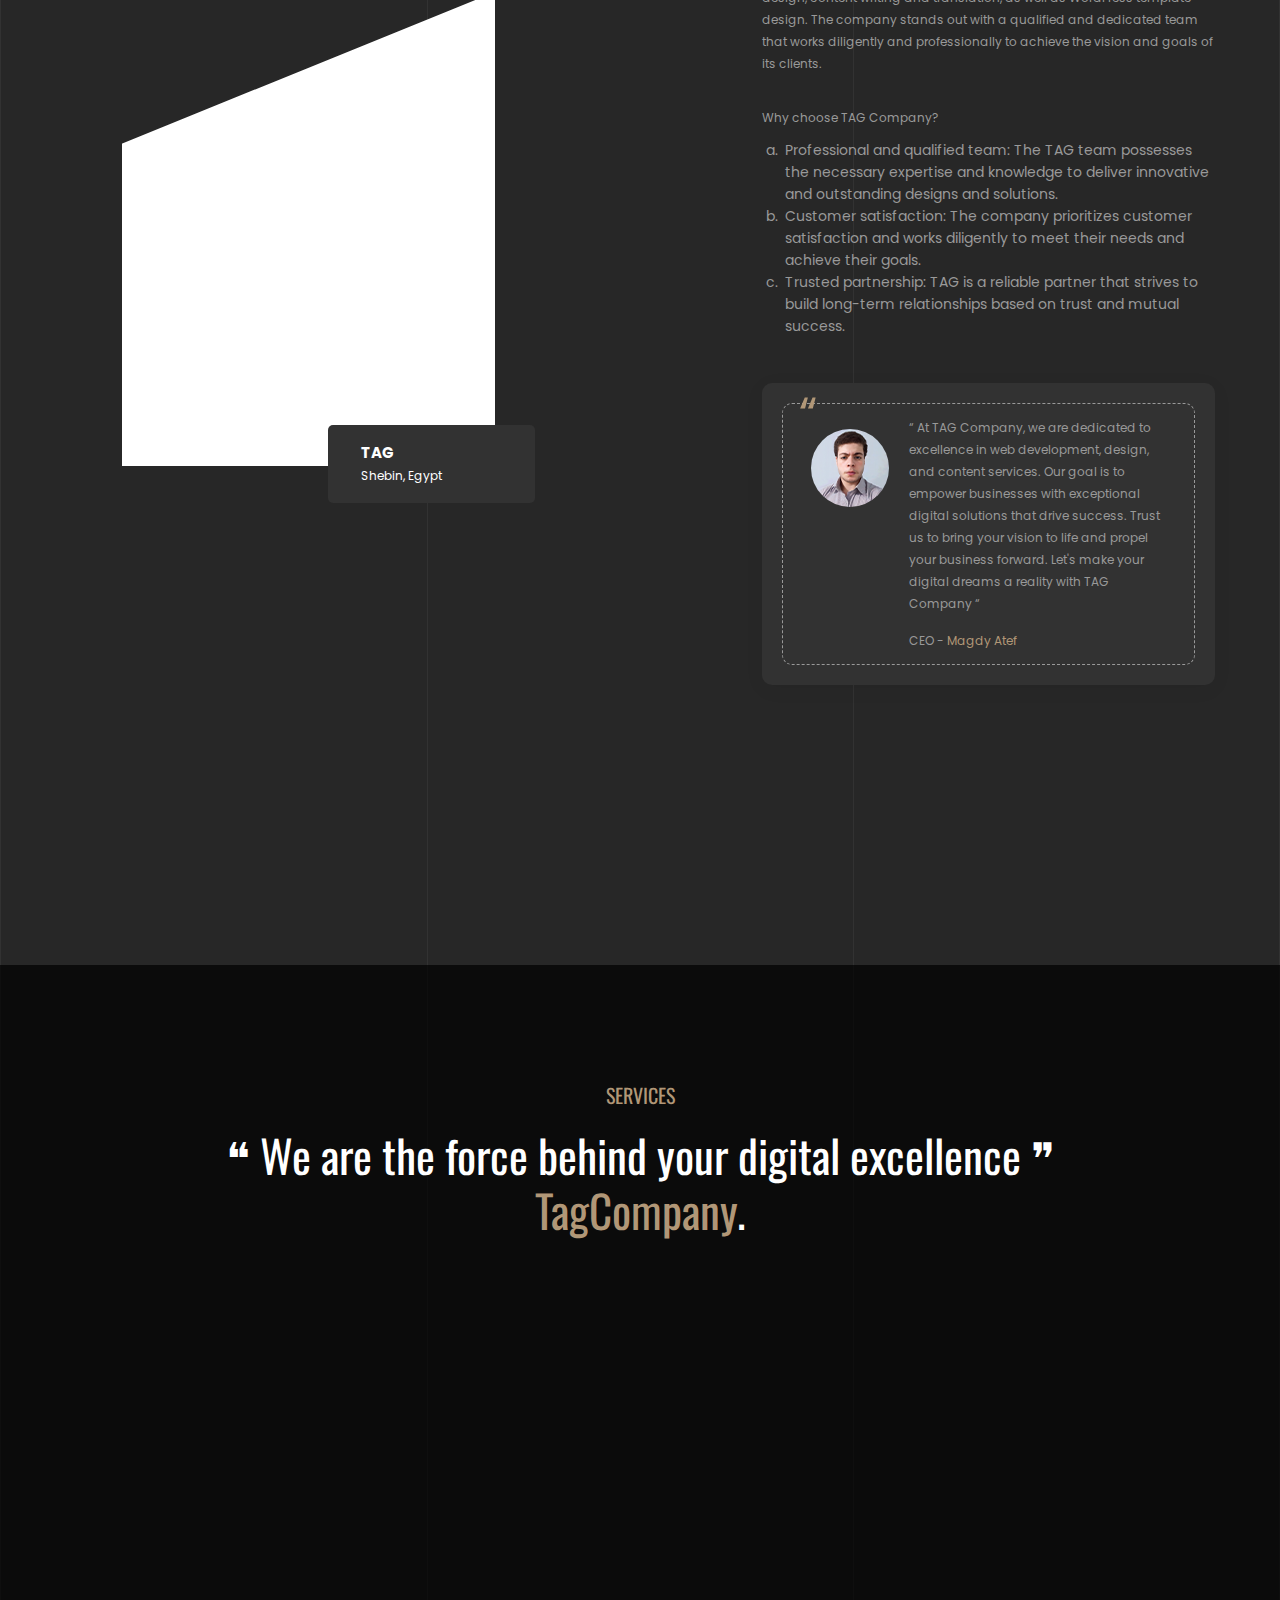
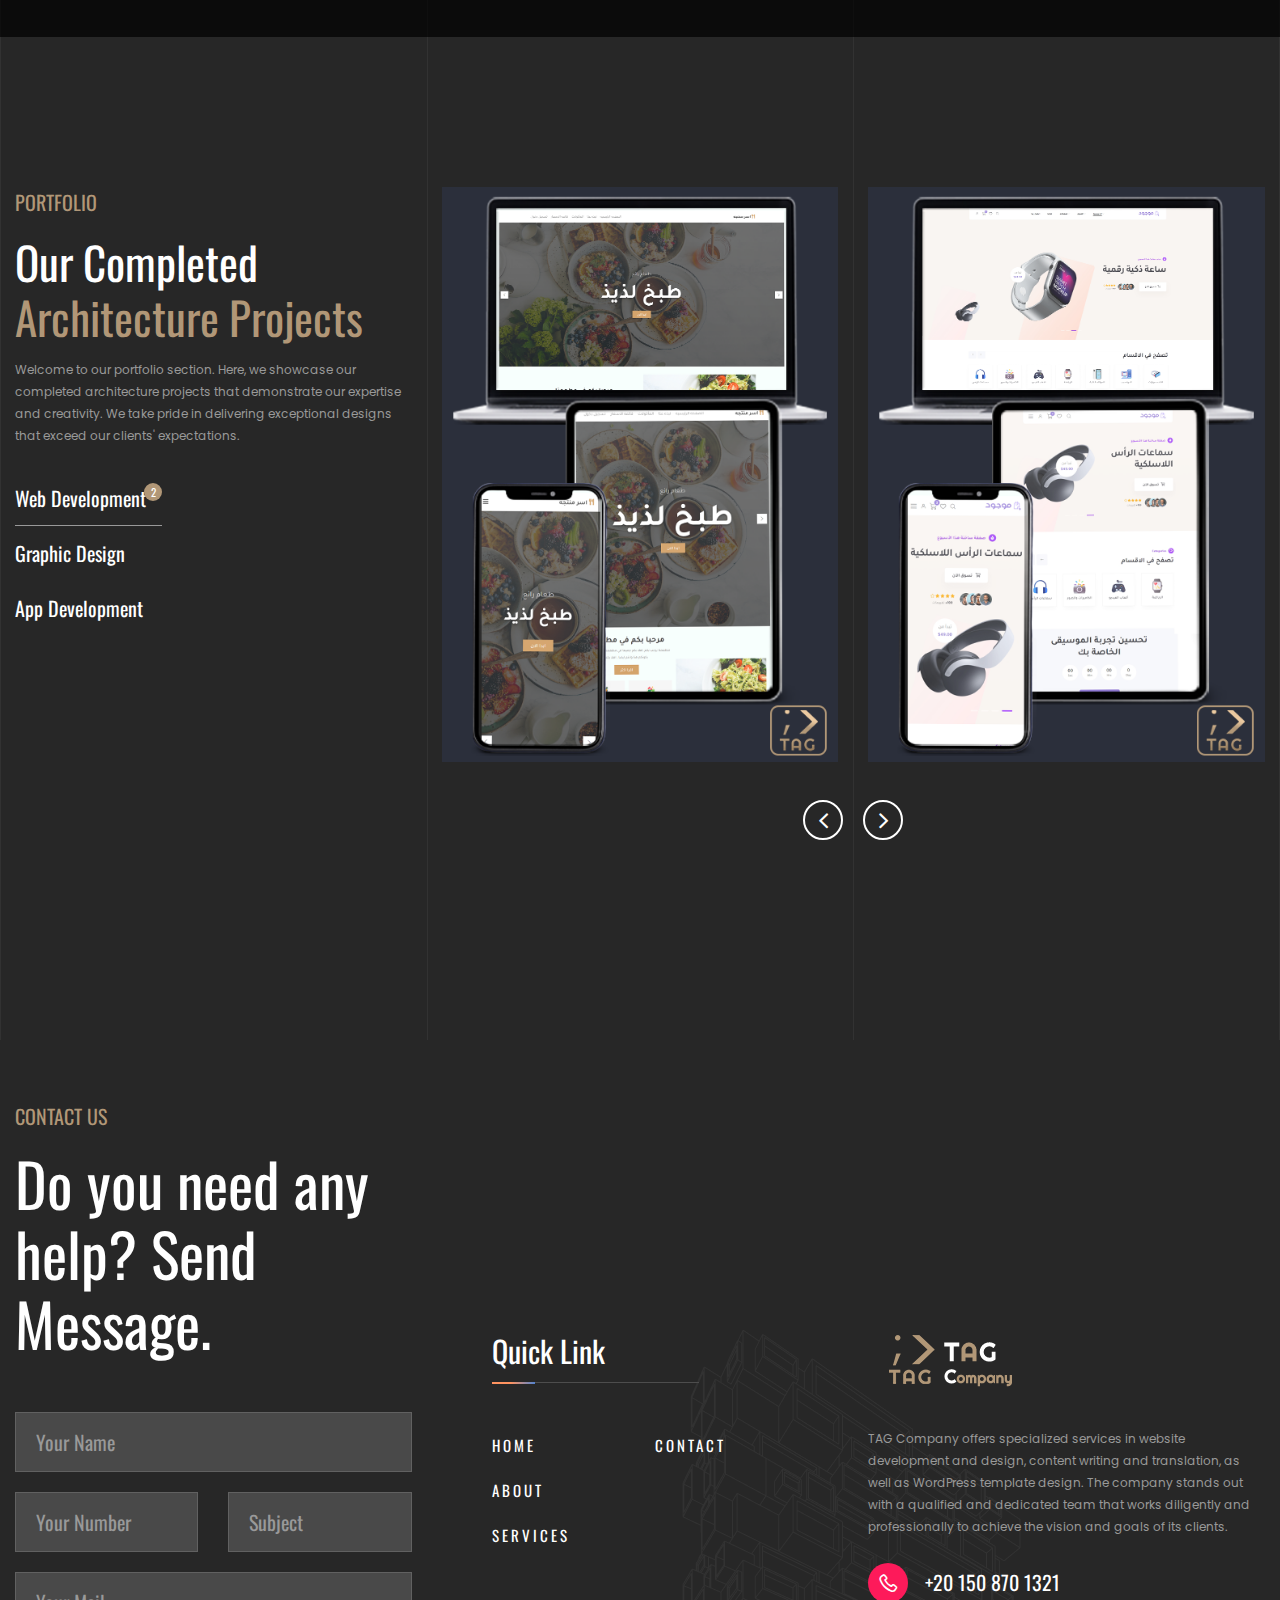
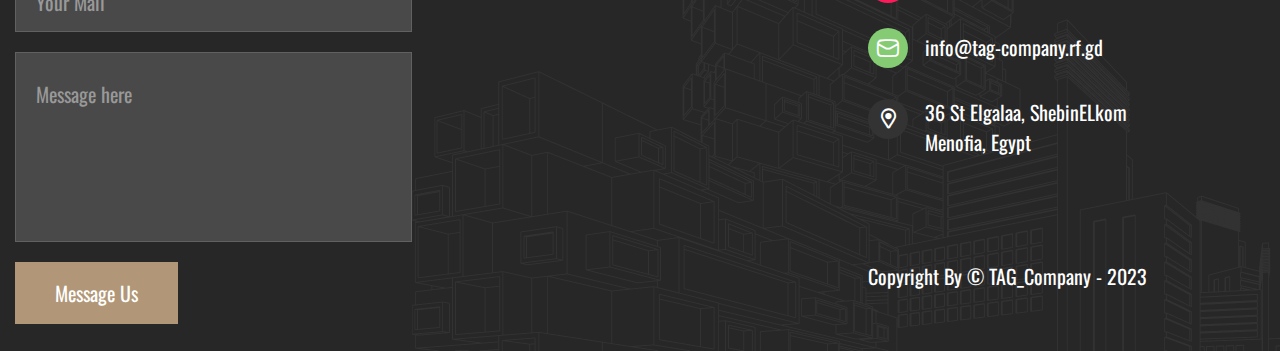
==== commit 3714c7d2: "Update index.html" ====
--- a/index.html
+++ b/index.html
@@ -413,23 +413,6 @@
             </div>
           </div>
         </div>
-        <ul class="social-links clearfix">
-          <li class="linkedin">
-            <a
-              href="https://www.linkedin.com/company/tagcompany/"
-              class="fab fa-linkedin-in"
-              target="_blank"
-            ></a>
-          </li>
-          <li>
-            <a href="index.html"><span class="fab fa-twitter"></span></a>
-          </li>
-          <li>
-            <a href="index.html"
-              ><span class="fab fa-facebook-square"></span
-            ></a>
-          </li>
-        </ul>
       </section>
       <!-- banner-section end -->
 
--- a/assets/css/flaticon.css
+++ b/assets/css/flaticon.css
@@ -0,0 +1,102 @@
+@font-face {
+  font-family: 'icomoon';
+  src:  url('../fonts/icomoon.eot?tin97q');
+  src:  url('../fonts/icomoon.eot?tin97q#iefix') format('embedded-opentype'),
+    url('../fonts/icomoon.ttf?tin97q') format('truetype'),
+    url('../fonts/icomoon.woff?tin97q') format('woff'),
+    url('../fonts/icomoon.svg?tin97q#icomoon') format('svg');
+  font-weight: normal;
+  font-style: normal;
+  font-display: block;
+}
+
+[class^="icon-"], [class*=" icon-"] {
+  /* use !important to prevent issues with browser extensions that change fonts */
+  font-family: 'icomoon' !important;
+  speak: never;
+  font-style: normal;
+  font-weight: normal;
+  font-variant: normal;
+  text-transform: none;
+  line-height: 1;
+
+  /* Better Font Rendering =========== */
+  -webkit-font-smoothing: antialiased;
+  -moz-osx-font-smoothing: grayscale;
+}
+
+.icon-1:before {
+  content: "\e900";
+}
+.icon-2:before {
+  content: "\e901";
+}
+.icon-3:before {
+  content: "\e902";
+}
+.icon-4:before {
+  content: "\e903";
+}
+.icon-5:before {
+  content: "\e904";
+}
+.icon-6:before {
+  content: "\e905";
+}
+.icon-7:before {
+  content: "\e906";
+}
+.icon-8:before {
+  content: "\e907";
+}
+.icon-9:before {
+  content: "\e908";
+}
+.icon-10:before {
+  content: "\e909";
+}
+.icon-11:before {
+  content: "\e90a";
+}
+.icon-12:before {
+  content: "\e90b";
+}
+.icon-13:before {
+  content: "\e90c";
+}
+.icon-14:before {
+  content: "\e90d";
+}
+.icon-15:before {
+  content: "\e90e";
+}
+.icon-16:before {
+  content: "\e90f";
+}
+.icon-17:before {
+  content: "\e910";
+}
+.icon-18:before {
+  content: "\e911";
+}
+.icon-19:before {
+  content: "\e912";
+}
+.icon-20:before {
+  content: "\e913";
+}
+.icon-21:before {
+  content: "\e914";
+}
+.icon-22:before {
+  content: "\e915";
+}
+.icon-23:before {
+  content: "\e916";
+}
+.icon-24:before {
+  content: "\e917";
+}
+.icon-25:before {
+  content: "\e918";
+}
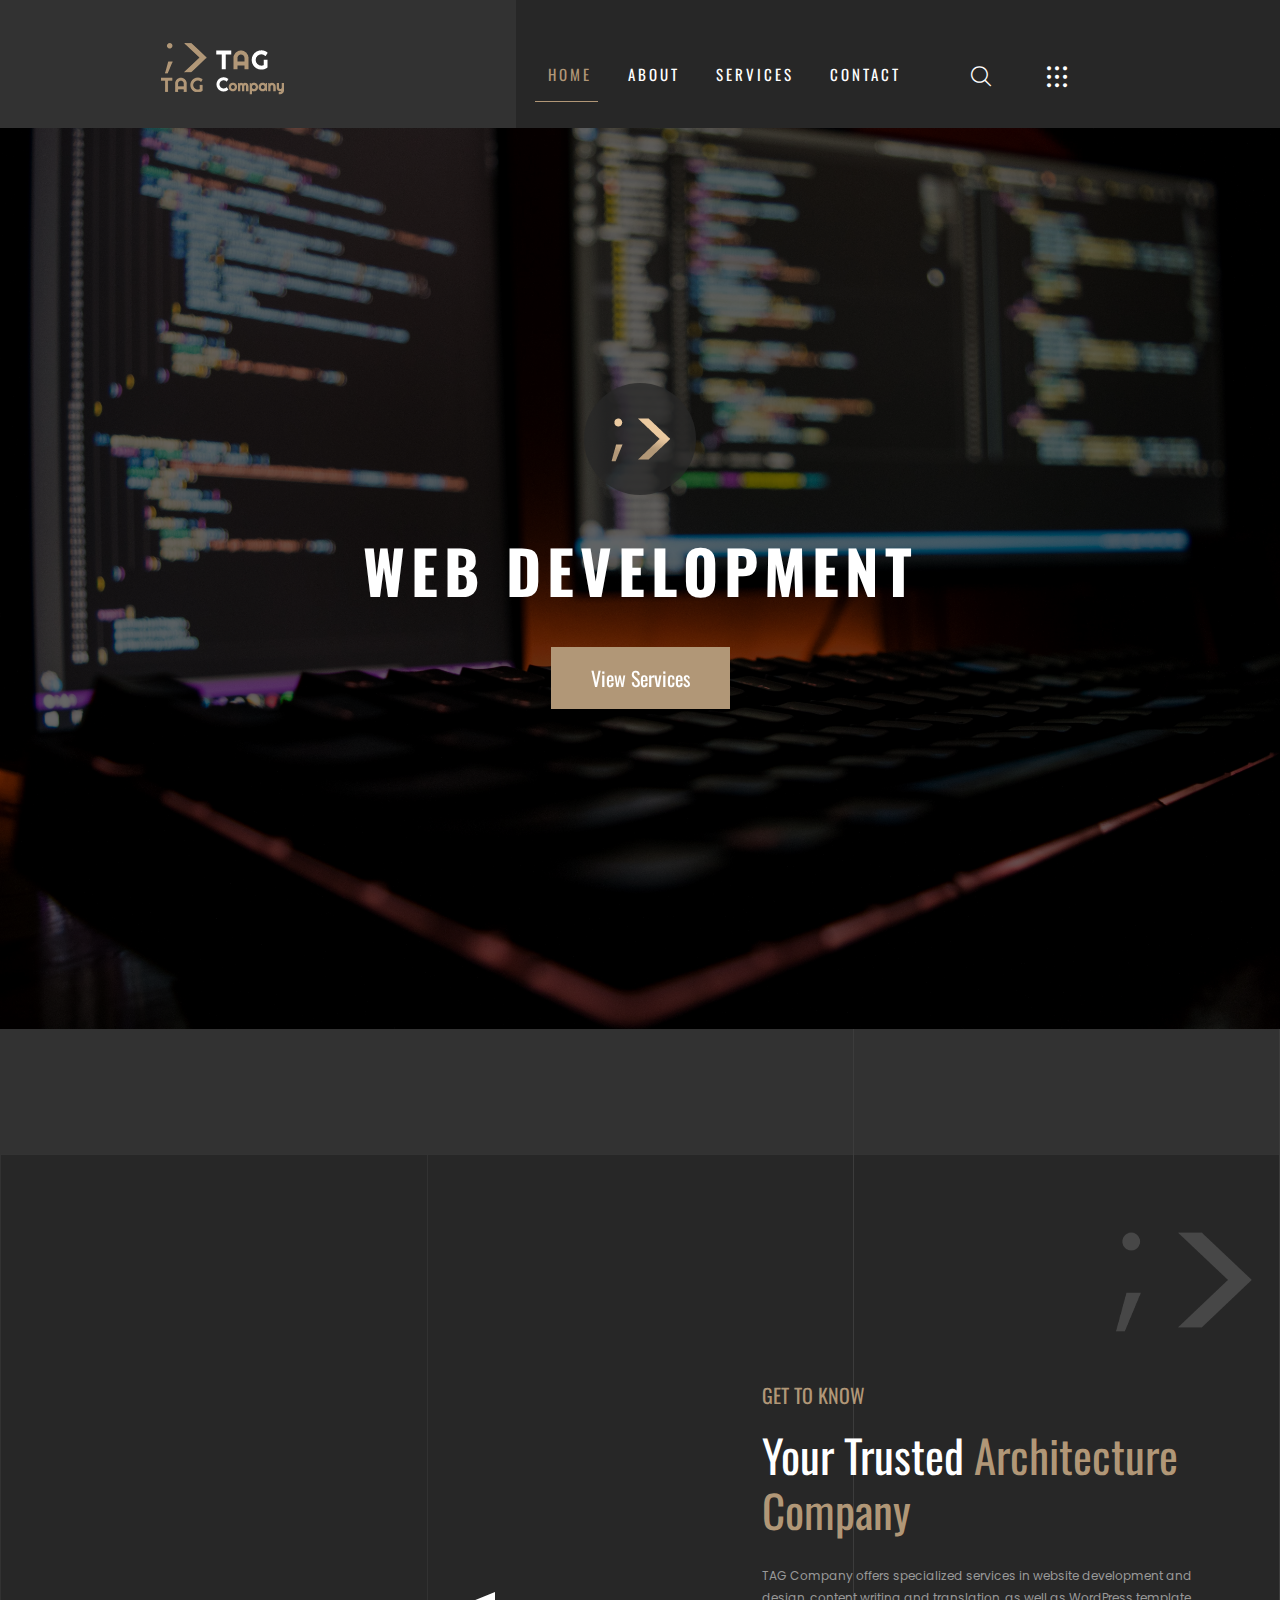
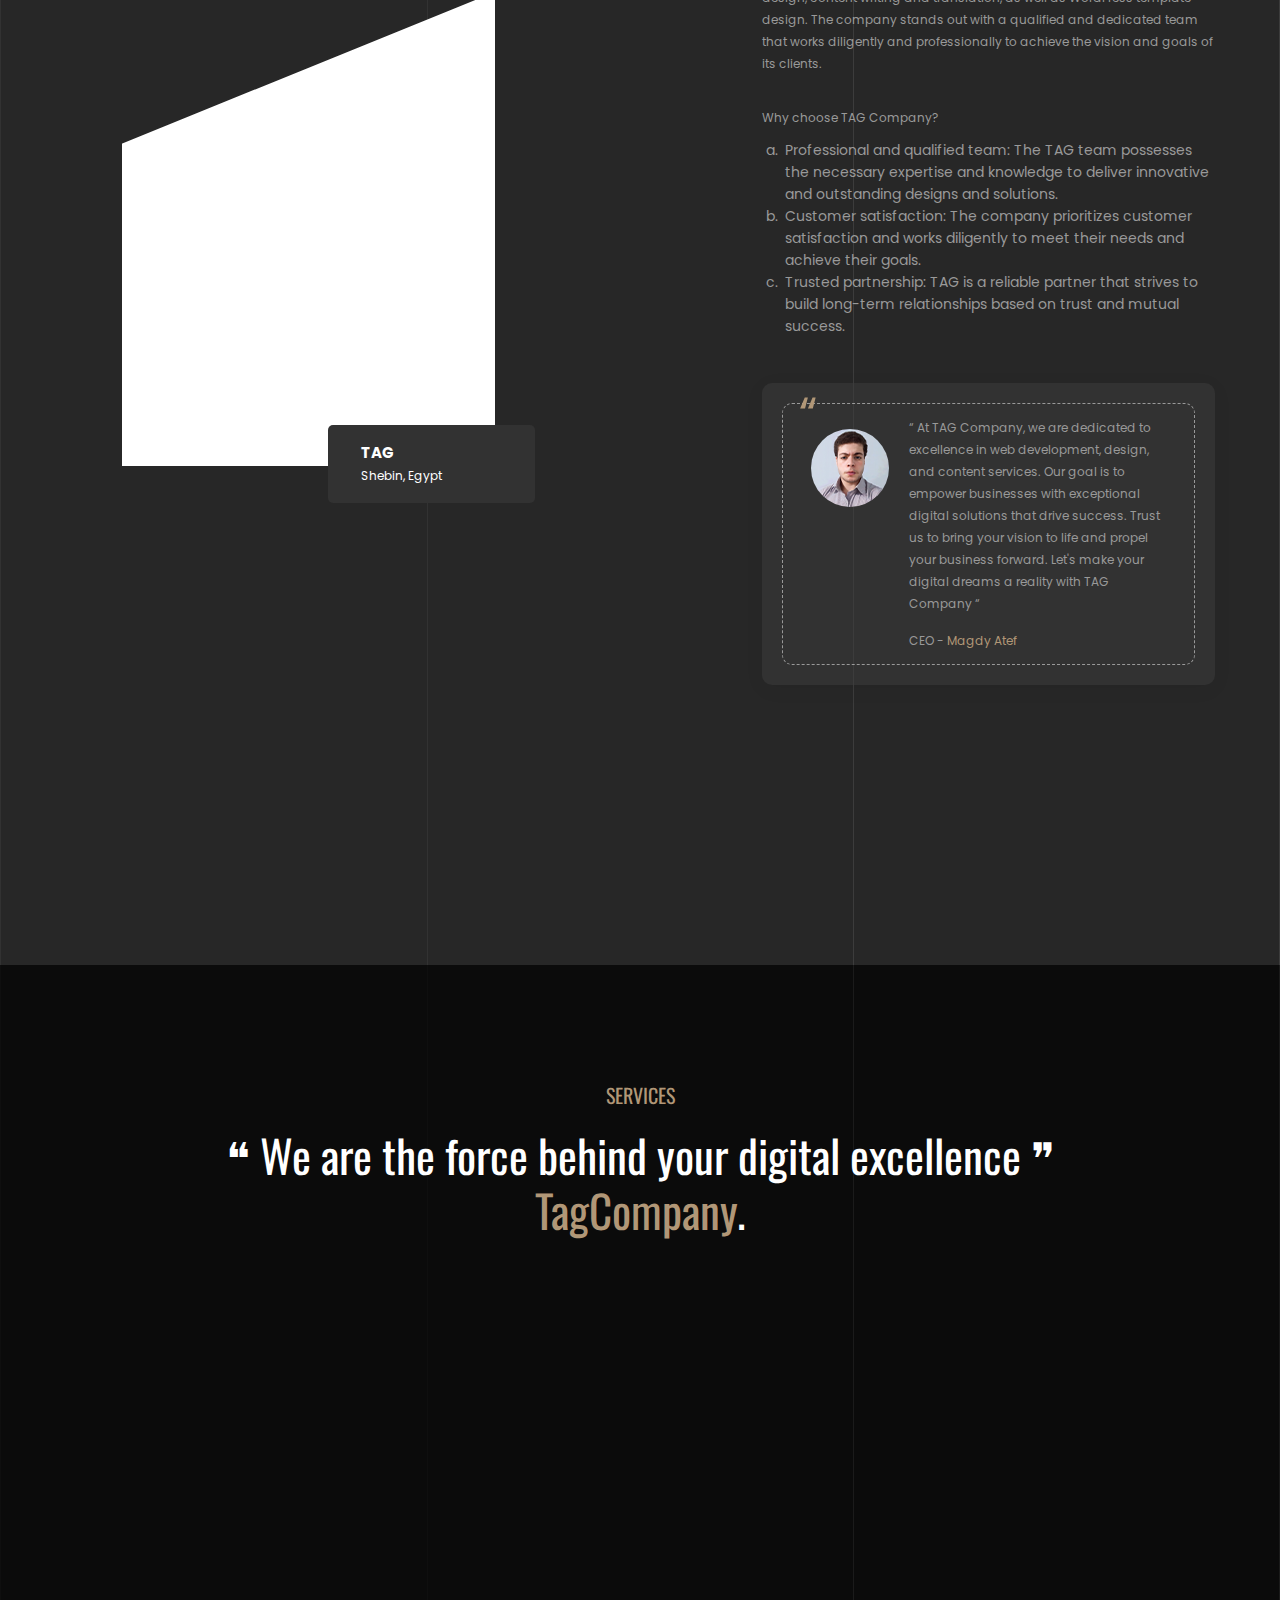
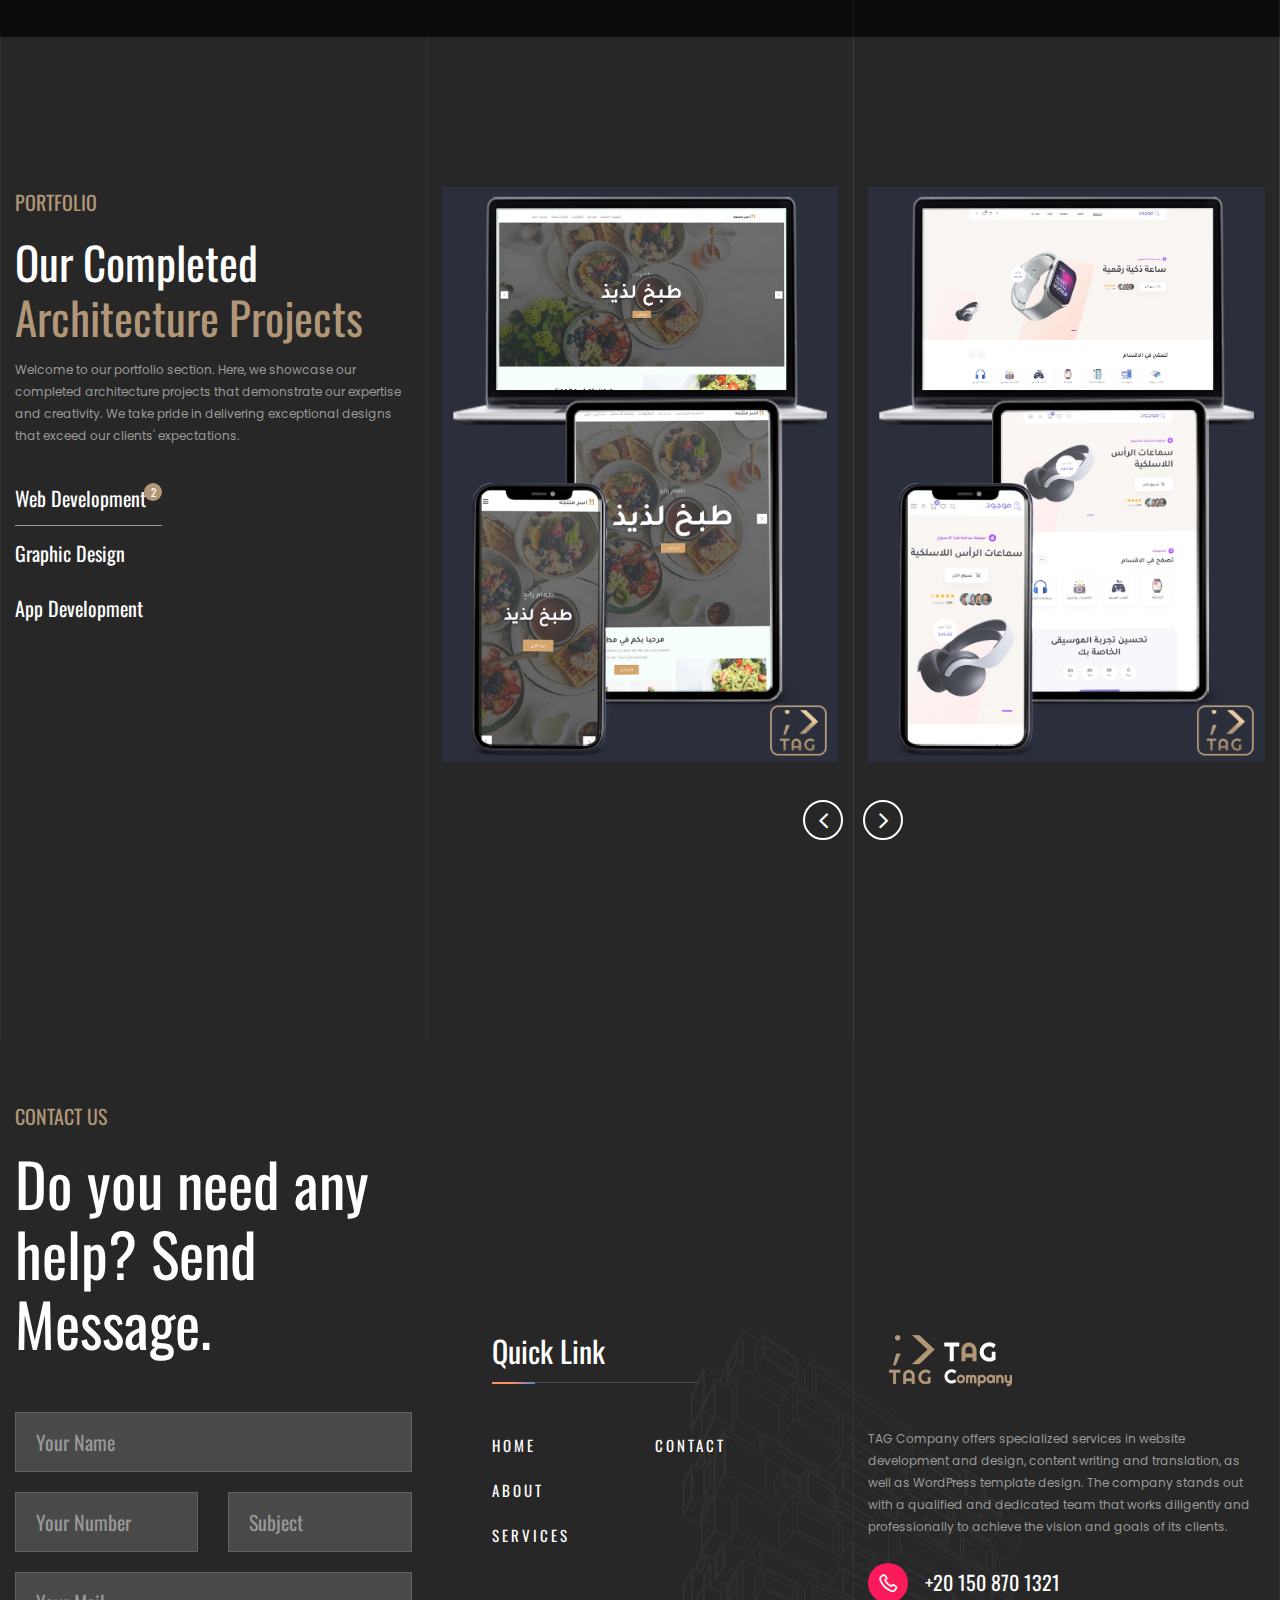
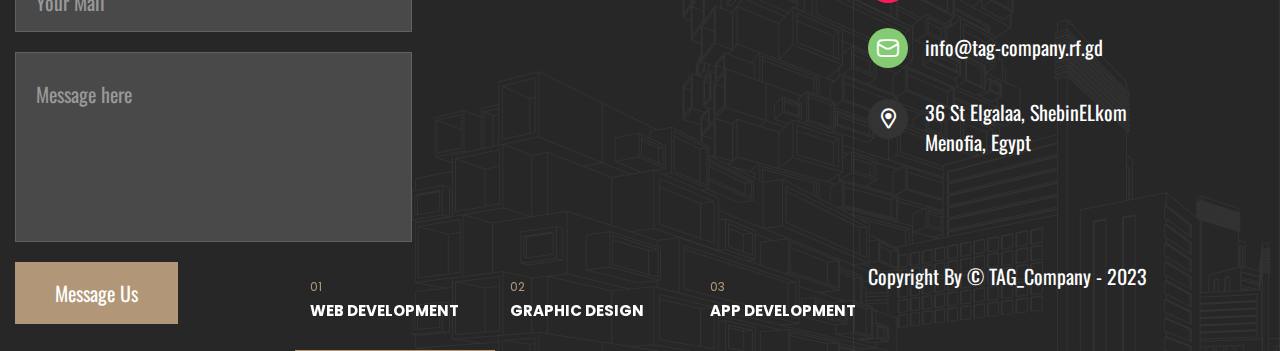
==== commit 4986ae1a: "Update index.html" ====
--- a/index.html
+++ b/index.html
@@ -637,6 +637,19 @@
                           </div>
                         </div>
                       </div>
+                      <div class="project-block-two">
+                        <div class="inner-box">
+                          <figure class="image-box">
+                            <img
+                              src="assets/images/project/project-8.png"
+                              alt=""
+                            />
+                          </figure>
+                          <div class="text">
+                            <h6>Web Development</h6>
+                          </div>
+                        </div>
+                      </div>
                     </div>
                   </div>
                   <div class="p-tab" id="tab-2">
--- a/assets/css/style.css
+++ b/assets/css/style.css
@@ -1727,9 +1727,9 @@
 /** banner-section **/
 
 .banner-section{
-  position: relative;
-  overflow: hidden;
-  padding-left: 125px;
+  /* position: relative; */
+  /* overflow: hidden; */
+  /* padding-left: 125px; */
   padding-bottom: 125px;
   background: #323232;
   border-bottom: 1px solid #333333;
@@ -5129,4 +5129,4 @@
 .head_spec {
   color: #d1b798;
   font-size: 18px;
-}+}
